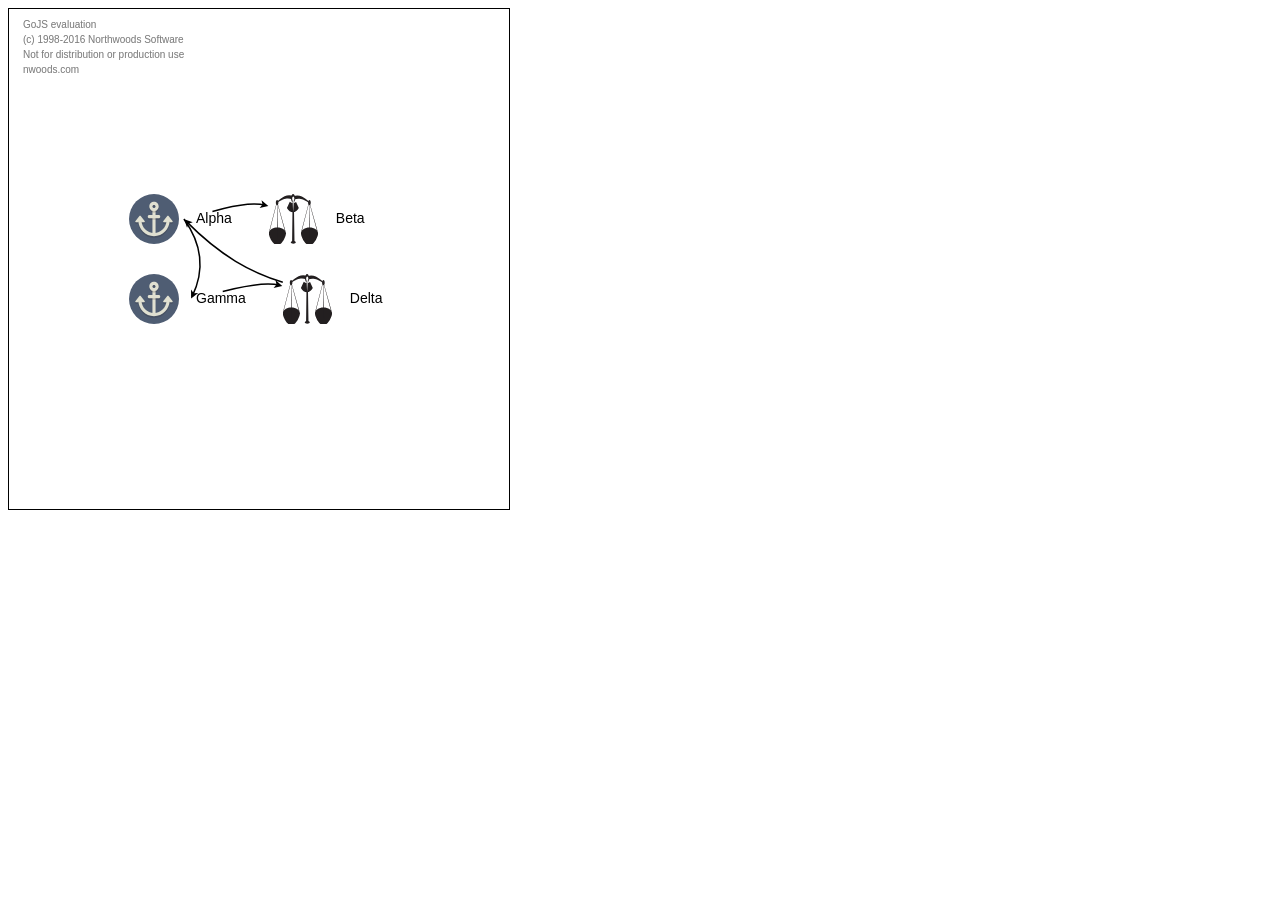
==== usage/index.html @ ca738be2 "Update" ====
<!DOCTYPE html>
<html>
<head>
<title>GoJS</title>
<meta charset="UTF-8">
<script type="text/javascript" src="../lib/go.js"></script>
<link href="../lib/goSamples.css" rel="stylesheet" type="text/css" />
<script type="text/javascript" src="minimal.js"></script>
</head>
<body onload="init();">
<div id="sample">
  <div id="myDiagramDiv" style="border: solid 1px black; width:500px; height:500px"></div>
</div>
</body>
</html>
---- lib/goSamples.css ----
/* Copyright 1998-2016 Northwoods Software Corporation. All Rights Reserved. */

body {
  font-family: "Helvetica Neue",Helvetica,Arial,sans-serif;
  font-size: 14px;
  line-height: 1.42857143;
  color: #333;
}

p {
  max-width: 700px;
}

p.box {
  border: 1px solid #BBB;
  padding: 4px 4px 6px 4px;
}

p.warning {
  background-color: #FCD5CD
}

.diagramContainer {
  border : solid 1px blue;
}
pre {
  font-size : 9pt;
}

.footer {
  text-align: right;
  font-size: 10px;
}

#sample {
  /*margin-left: 140px;*/
}

#menu {
  white-space: nowrap;
  overflow: hidden;
  border: 1px solid #DDD;
  padding: 4px;
  margin-right: 5px;
  background-color: #F9F9F9;
  width: 120px;
  float: left;
}

#sections {
  list-style-type: none;
  font-size: 13px;
  padding: 0px;
  margin: 0px;
  line-height: 1.3em;
}

a { text-decoration: none; }
li a { display: block; }
a:hover { text-decoration: underline; }

li a { color: #0645AD; }
li a:hover, a li:focus { background: #CEDFF2; }
li a.selected { background: #1E90FF; color: white }

.index {
  margin-top: 0px;
}

.samplespan {
  position: absolute;
  z-index: 99;
  display: none;
  left: 135px;
  margin-top: -80px;
  border: 2px solid gray;
  height: 200px;
}

a:hover .samplespan { display:block; }
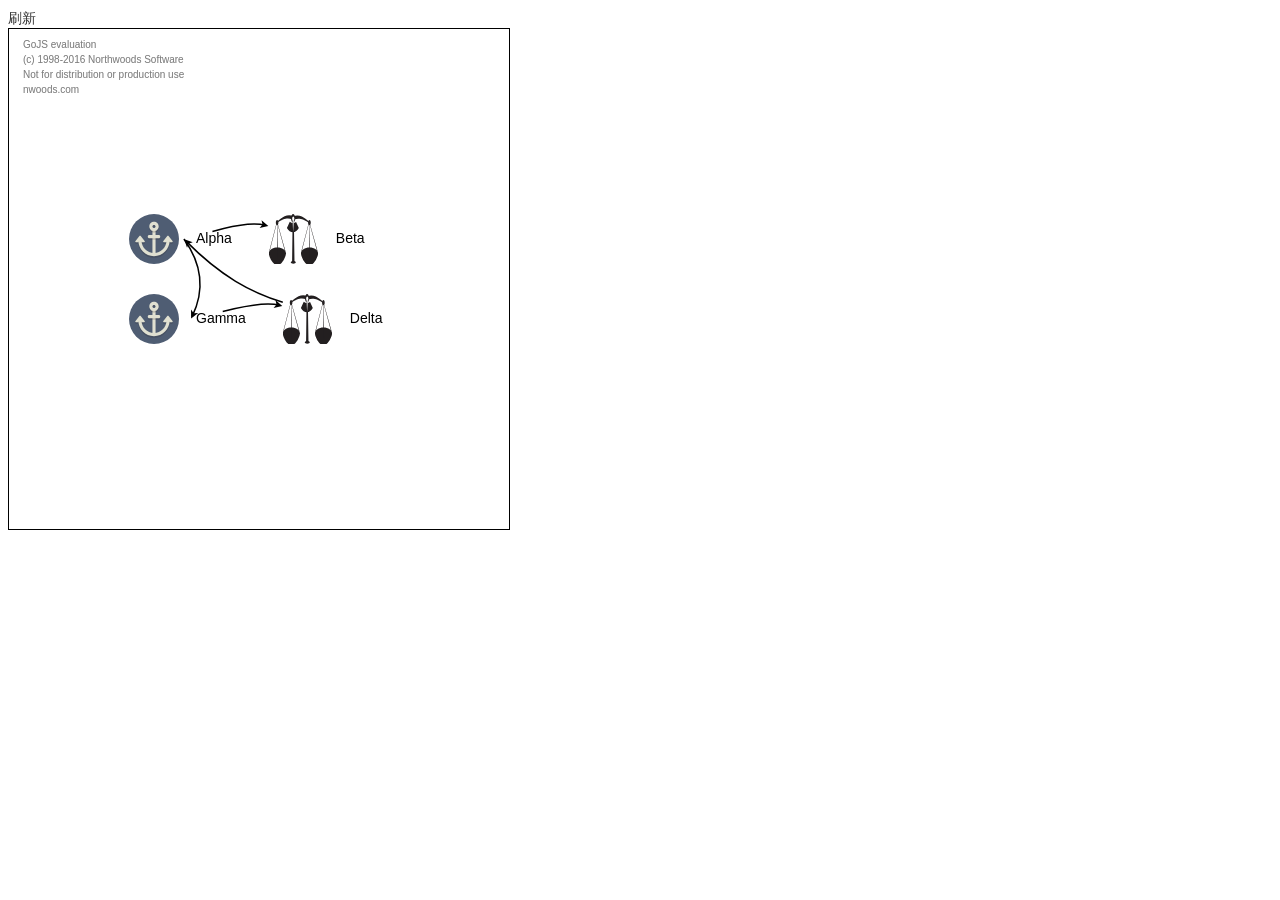
==== commit c15fb812: "Update" ====
--- a/usage/index.html
+++ b/usage/index.html
@@ -1,15 +1,17 @@
 <!DOCTYPE html>
 <html>
+
 <head>
-<title>GoJS</title>
-<meta charset="UTF-8">
-<script type="text/javascript" src="../lib/go.js"></script>
-<link href="../lib/goSamples.css" rel="stylesheet" type="text/css" />
-<script type="text/javascript" src="minimal.js"></script>
+  <title>GoJS</title>
+  <meta charset="UTF-8">
+  <script type="text/javascript" src="../lib/go.js"></script>
+  <link href="../lib/goSamples.css" rel="stylesheet" type="text/css" />
+  <script type="text/javascript" src="index.js"></script>
 </head>
-<body onload="init();">
-<div id="sample">
+
+<body onload="initGojsChart('myDiagramDiv')">
+  <a onclick="refreshGojsChart(); return false;">刷新</a>
   <div id="myDiagramDiv" style="border: solid 1px black; width:500px; height:500px"></div>
-</div>
 </body>
+
 </html>
